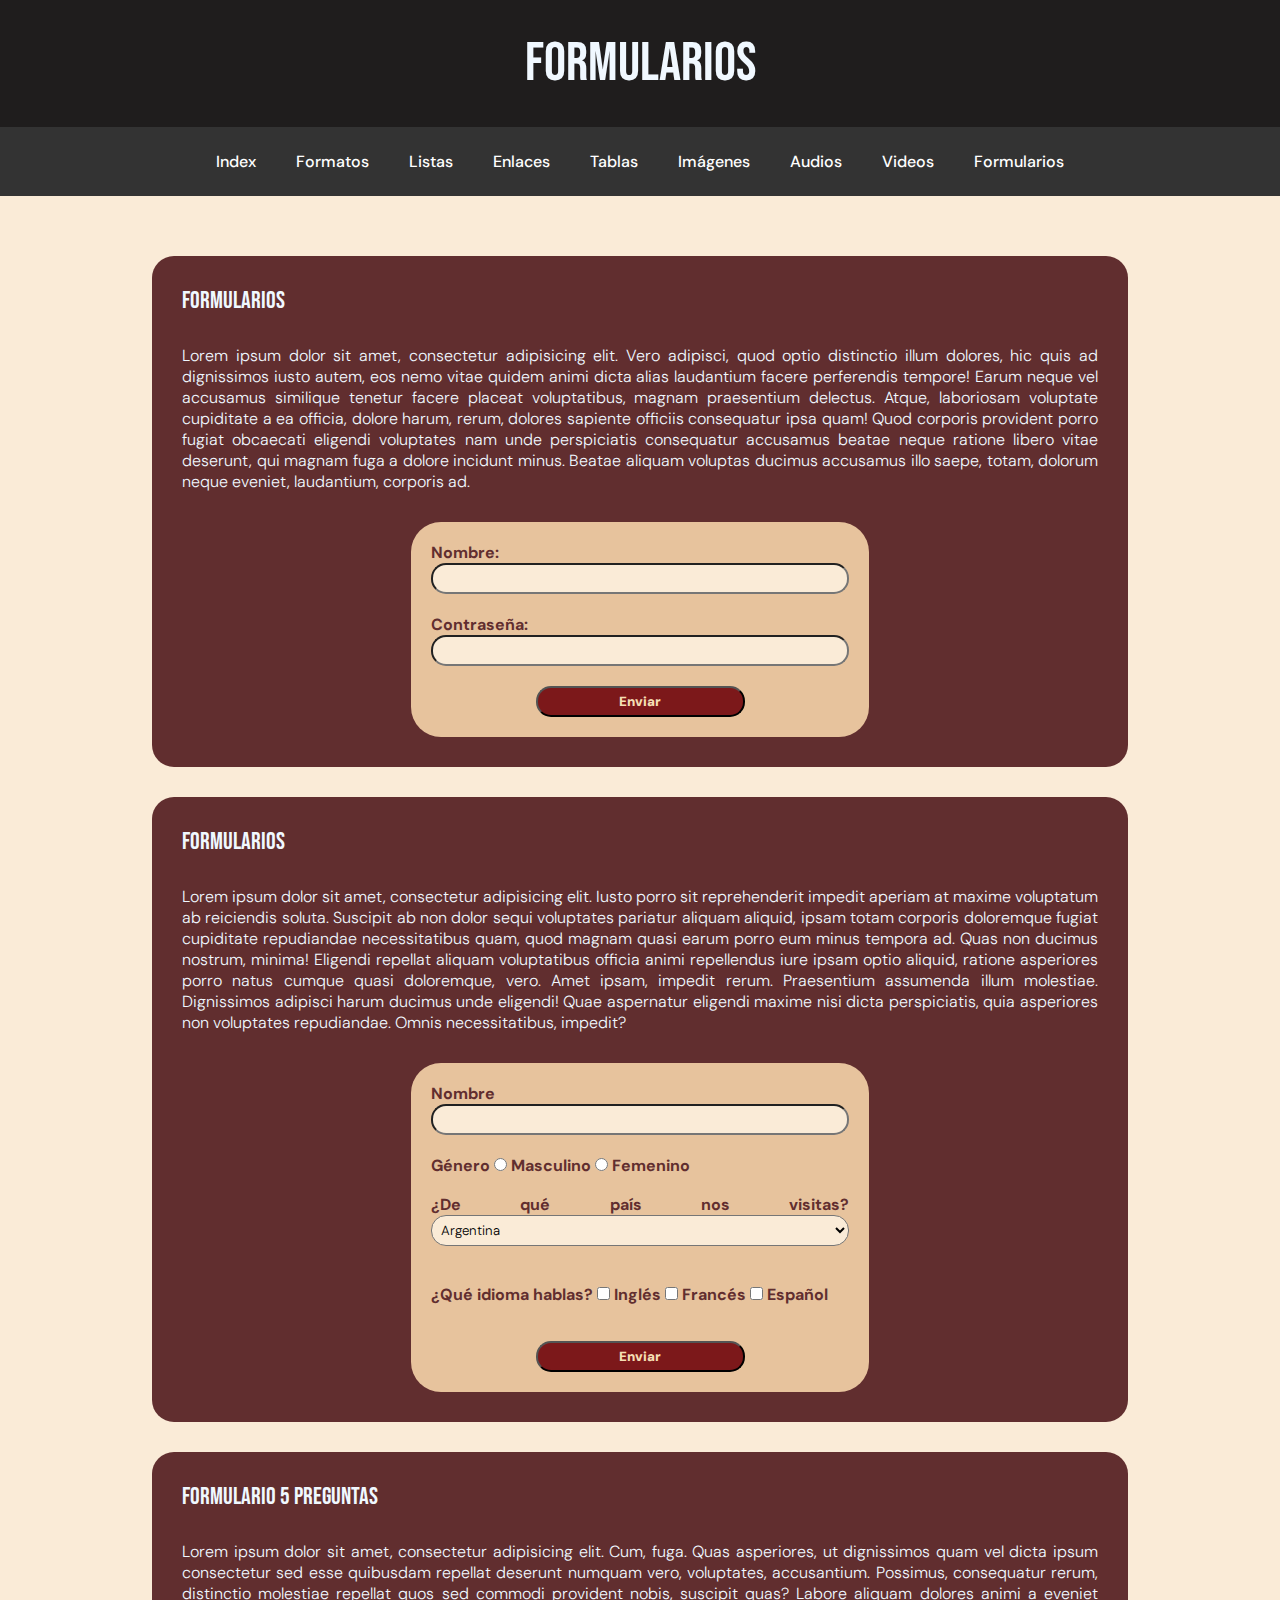
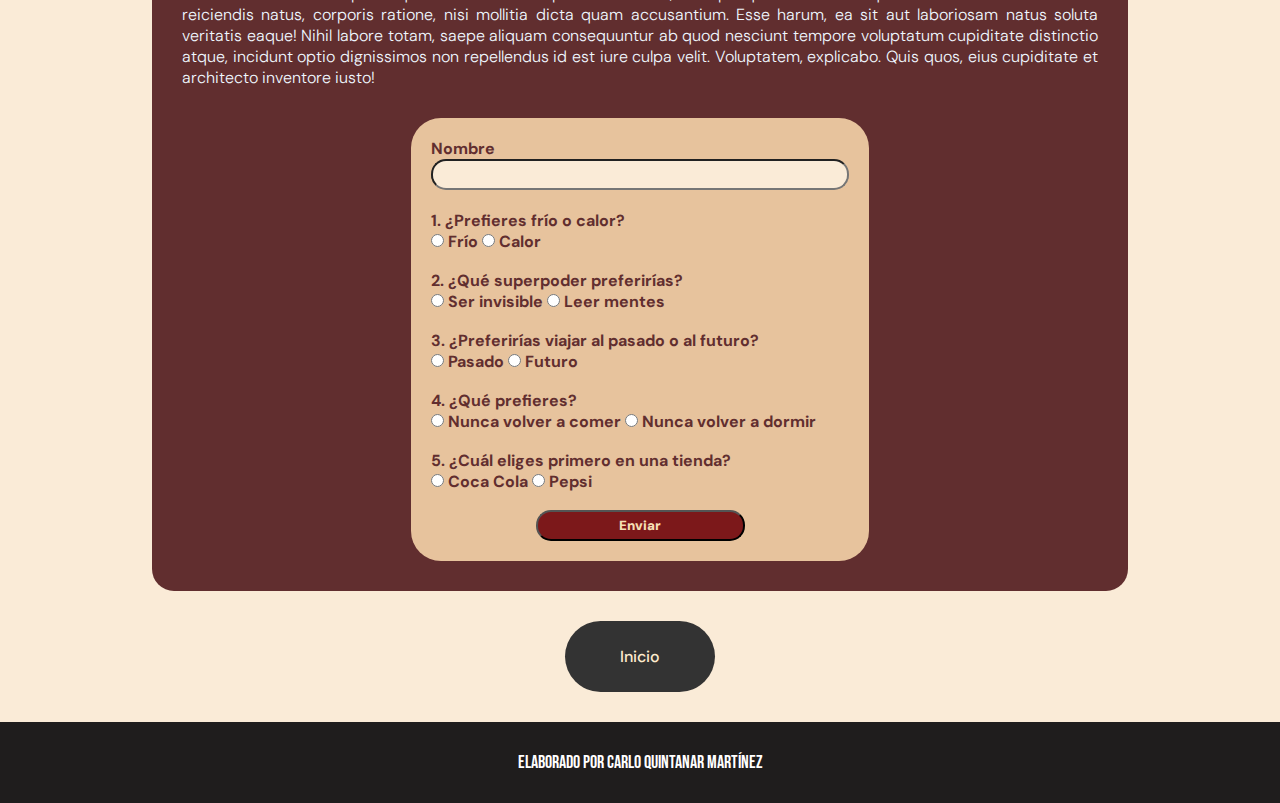
==== formularios.html @ a898bdc6 "Sitio creado" ====
<!doctype html>
<html>
<head>
	<title>Formularios en HTML</title>
	<link rel="stylesheet" href="tablas/style.css">
</head>
<body>
	<header id="tope">
		<h1>Formularios</h1>
	</header>
	<nav class="navbar">
        <a href="index.html">Index</a>
        <a href="Formatos.html">Formatos</a>
		<a href="Listas.html">Listas</a>
        <a href="Enlaces.html">Enlaces</a>
        <a href="tablas/tablas.html">Tablas</a>
        <a href="Imágenes.html">Imágenes</a>
        <a href="Audio.html">Audios</a>
        <a href="Videos.html">Videos</a>
        <a href="formularios.html">Formularios</a>
    </nav>
	<main>
			<section>
				<h2>Formularios</h2>
				<p>Lorem ipsum dolor sit amet, consectetur adipisicing elit. Vero adipisci, quod optio distinctio illum dolores, hic quis ad dignissimos iusto autem, eos nemo vitae quidem animi dicta alias laudantium facere perferendis tempore! Earum neque vel accusamus similique tenetur facere placeat voluptatibus, magnam praesentium delectus. Atque, laboriosam voluptate cupiditate a ea officia, dolore harum, rerum, dolores sapiente officiis consequatur ipsa quam! Quod corporis provident porro fugiat obcaecati eligendi voluptates nam unde perspiciatis consequatur accusamus beatae neque ratione libero vitae deserunt, qui magnam fuga a dolore incidunt minus. Beatae aliquam voluptas ducimus accusamus illo saepe, totam, dolorum neque eveniet, laudantium, corporis ad.</p>
				<form action="" method="get">
					<label for="nombre">Nombre:</label>
					<input type="text" id="nombre" name="nombre" value="">
					<label for="contrasena">Contraseña:</label>
					<input type="password" id="contrasena" name="contrasena" value="">
					<input type="submit" value="Enviar">
				</form>
			</section>
			<section>
				<h2>Formularios</h2>
				<p>Lorem ipsum dolor sit amet, consectetur adipisicing elit. Iusto porro sit reprehenderit impedit aperiam at maxime voluptatum ab reiciendis soluta. Suscipit ab non dolor sequi voluptates pariatur aliquam aliquid, ipsam totam corporis doloremque fugiat cupiditate repudiandae necessitatibus quam, quod magnam quasi earum porro eum minus tempora ad. Quas non ducimus nostrum, minima! Eligendi repellat aliquam voluptatibus officia animi repellendus iure ipsam optio aliquid, ratione asperiores porro natus cumque quasi doloremque, vero. Amet ipsam, impedit rerum. Praesentium assumenda illum molestiae. Dignissimos adipisci harum ducimus unde eligendi! Quae aspernatur eligendi maxime nisi dicta perspiciatis, quia asperiores non voluptates repudiandae. Omnis necessitatibus, impedit?</p>
				<form action="" method="get">
					<label for="preg1">Nombre</label>
					<input type="text" id="genero" name="genero" value="">
					<label for="genero">Género</label>
					<input type="radio" id="masculino" name="genero" value="masculino">
					<label for="masculino">Masculino</label>
					<input type="radio" id="femenino" name="genero" value="femenino">
					<label for="femenino">Femenino</label>
					<br><br>
					<label for="pais">¿De qué país nos visitas?</label>
					<select id="pais" name="pais">
						<option value="arg">Argentina</option>
						<option value="col">Colombia</option>
						<option value="ecu">Ecuador</option>
						<option value="ita">Italia</option>
						<option value="mex">México</option>
						<option value="zim">Zimbabue</option>
					</select>
					<br><br>
					<label for="idioma">¿Qué idioma hablas?</label>
					<input type="checkbox" id="idioma1" name="idioma1" value="inglés">
					<label for="idioma1">Inglés</label>
					<input type="checkbox" id="idioma2" name="idioma2" value="frances">
					<label for="idioma2">Francés</label>
					<input type="checkbox" id="idioma3" name="idioma3" value="espanol">
					<label for="idioma3">Español</label>
					<br><br><br>
					<input type="submit" value="Enviar">
				</form>
			</section>
			<section>
				<h2>Formulario 5 preguntas</h2>
				<p>	Lorem ipsum dolor sit amet, consectetur adipisicing elit. Cum, fuga. Quas asperiores, ut dignissimos quam vel dicta ipsum consectetur sed esse quibusdam repellat deserunt numquam vero, voluptates, accusantium. Possimus, consequatur rerum, distinctio molestiae repellat quos sed commodi provident nobis, suscipit quas? Labore aliquam dolores animi a eveniet reiciendis natus, corporis ratione, nisi mollitia dicta quam accusantium. Esse harum, ea sit aut laboriosam natus soluta veritatis eaque! Nihil labore totam, saepe aliquam consequuntur ab quod nesciunt tempore voluptatum cupiditate distinctio atque, incidunt optio dignissimos non repellendus id est iure culpa velit. Voluptatem, explicabo. Quis quos, eius cupiditate et architecto inventore iusto!</p>
				<form action="" method="get">
					<label for="nombre-2">Nombre</label>
					<input type="text" id="nombre-2" name="nombre-2" value="">
					<label for="temp">1. ¿Prefieres frío o calor?</label><br>
					<input type="radio" id="frio" name="temp" value="frio">
					<label for="frio">Frío</label>
					<input type="radio" id="calor" name="temp" value="calor">
					<label for="calor">Calor</label>
					<br><br>
					<label for="poder">2. ¿Qué superpoder preferirías?</label><br>
					<input type="radio" id="invisible" name="poder" value="invisible">
					<label for="invisible">Ser invisible</label>
					<input type="radio" id="mentes" name="poder" value="mentes">
					<label for="mentes">Leer mentes</label>
					<br><br>
					<label for="time">3. ¿Preferirías viajar al pasado o al futuro?</label><br>
					<input type="radio" id="pasado" name="time" value="pasado">
					<label for="pasado">Pasado</label>
					<input type="radio" id="futuro" name="time" value="futuro">
					<label for="futuro">Futuro</label>
					<br><br>
					<label for="elecc">4. ¿Qué prefieres?</label><br>
					<input type="radio" id="comer" name="elecc" value="comer">
					<label for="comer">Nunca volver a comer</label>
					<input type="radio" id="dormir" name="elecc" value="dormir">
					<label for="dormir">Nunca volver a dormir</label>
					<br><br>
					<label for="tienda">5. ¿Cuál eliges primero en una tienda?</label><br>
					<input type="radio" id="coca" name="tienda" value="coca">
					<label for="coca">Coca Cola</label>
					<input type="radio" id="pepsi" name="tienda" value="pepsi">
					<label for="pepsi">Pepsi</label>
					<br><br>
					<input type="submit" value="Enviar">
				</form>
			</section>
		<nav class="navbar3">
				<ul>
				<a href="#tope">Inicio</a>
				</ul>
		</nav>
	</main>
	<footer>
		<h6>Elaborado por Carlo Quintanar Martínez</h6>
	</footer>
</body>
</html>
---- tablas/style.css ----
@charset "utf-8";
@import url('https://fonts.googleapis.com/css2?family=Bebas+Neue&family=DM+Sans:ital,opsz,wght@0,9..40,100..1000;1,9..40,100..1000&display=swap');
/* CSS Document */
*{
	padding: 0;
	margin: 0;
	box-sizing: border-box;
}
header, nav, footer, main{
	width: 100%;
	background-color:#1F1D1D;
	color: aliceblue;
	padding: 30px;
	margin-left: auto;
	margin-right: auto;
}
nav{
	height: auto;
	background-color: aquamarine;
}
.navbar {
            display: flex;
            justify-content: center;
            background-color: #333;
            padding: 10px;
			font-family: "DM Sans", sans-serif;
  			font-optical-sizing: auto;
  			font-weight: 500;
 			font-style: normal;
        }
        .navbar a {
            color: white;
            text-decoration: none;
            padding: 14px 20px;
            transition: background 0.3s;
			border-radius: 50px;
        }
        .navbar a:hover {
            background-color: #612E2F;
			border-radius: 50px;
			color:#FFFFFF;
		}
.navbar2 {
            display: flex;
            justify-content: center;
            background-color: #333;
            padding: 25px;
			font-family: "DM Sans", sans-serif;
  			font-optical-sizing: auto;
  			font-weight: 500;
 			font-style: normal;
			border-radius: 50px;
			width: 550px;
        }
        .navbar2 a {
            color: white;
            text-decoration: none;
            padding: 14px 20px;
            transition: background 0.3s;
			border-radius: 50px
        }
        .navbar2 a:hover {
            background-color: #612E2F;
			border-radius: 50px;
			color: white;
		}
.navbar3 {
            display: flex;
            justify-content: center;
            background-color: #333;
            padding: 25px;
			font-family: "DM Sans", sans-serif;
  			font-optical-sizing: auto;
  			font-weight: 500;
 			font-style: normal;
			border-radius: 50px;
			width: 150px;
        }
        .navbar3 a {
            color: white;
            text-decoration: none;
            padding: 14px 20px;
            transition: background 0.3s;
			border-radius: 50px;
        }
        .navbar3 a:hover {
            background-color: #612E2F;
			border-radius: 50px;
			color: white;
		}
main{
	height: auto;
	background-color:antiquewhite;
}
main h2,h3,h4,h5{
	
}
#carlo{
	height: 575px;
}
section{
	width: 80%;
	height: auto;
	background-color:#612E2F;
	padding: 30px;
	margin-top: 30px;
	margin-bottom: 30px;
	margin-left: auto;
	margin-right: auto;
	overflow: auto;
	text-align: justify;
	border-radius: 22px;
}
section li,dd,td{
	font-family: "DM Sans", sans-serif;
  	font-optical-sizing: auto;
  	font-weight: 300;
 	font-style: normal;
	margin-left: 20px;
}
section th,dt{
	font-family: "DM Sans", sans-serif;
  	font-optical-sizing: auto;
  	font-weight: 850;
 	font-style: normal;
}
h2,p{
	margin-bottom: 30px;
	
}
section h1,h2,h3,h4,h5,h6{
	font-family: "Bebas Neue", sans-serif;
  	font-weight: 400;
	font-style: normal;
	text-align: left;	
}
h1,h6{
	font-family: "Bebas Neue", sans-serif;
  	font-weight: 400;
 	font-style: normal;
}
p{
	font-family: "DM Sans", sans-serif;
  	font-optical-sizing: auto;
  	font-weight: 300;
 	font-style: normal;
}
table{
	margin-left: auto;
	margin-right: auto;
	text-align: center;
}
#tabla_1{
	width: 80%;
	margin-left: auto;
	margin-right: auto;
}
#tabla_1 th, #tabla_1 td, #tabla_2 th, #tabla_2 td, #tabla_3 th, #tabla_3 td{
	padding-left: 10px;
	padding-right: 10px;
	padding-top: 7px;
	padding-bottom: 7px;
	text-align: center;
}
#tabla_1 th, #tabla_2 th, #tabla_3 th{
	background-color:#361B1C;
	color:antiquewhite;
}
#tabla_1 td{
	background-color:#9A6768;
}
#tabla_2{
	width: 100%;
	border-style: solid;
	border-color: orange;
	border-spacing: 10px;
	border-collapse: collapse;
}
#tabla_2 th, #tabla_2 td{
	 border: 5px solid;
}
#tabla_2 tbody tr:nth-child(even){
	background-color: #9A6768;
}
#tabla_2 tbody tr:nth-child(odd){
	background-color:#833234;
}
#tabla_3{
	width: 80%;
	margin-left: auto;
	margin-right: auto;
	border-collapse: collapse;
}
#tabla_3 th{
	height: 60px;
}
#tabla_3 td{
	height: 30px;
	padding-left: 10px;
}
#tabla_3 th, #tabla_3 td{
	border: 2px solid #EDD8CA;
}
#tabla_3 tr:hover{
	background-color:#B15819;
}
h1{
	text-align: center;
	font-size: 55px;
}
footer h6{
	font-size: 18px;
	text-align: center;
	color: white;
}

form{
	width: 50%;
	height: auto;
	padding: 20px;
	background-color:#E7C39D;
	border-radius: 30px;
	margin-left: auto;
	margin-right: auto;
}
form label{
	color: #612E2F;
	font-family: "DM Sans", sans-serif;
  	font-optical-sizing: auto;
  	font-weight: 700;
 	font-style: normal;
}
input[type=text], input[type=password],select{
	width: 100%;
	margin-bottom: 20px;
	padding: 5px;
	background-color: antiquewhite;
	border-radius: 15px;
	font-family: "DM Sans", sans-serif;
  	font-optical-sizing: auto;
  	font-weight: 300;
 	font-style: normal;
}
input[type=submit]{
	width: 50%;
	margin-left: auto;
	margin-right: auto;
	display: block;
	padding: 5px;
	background-color: #7C181A;
	color: wheat;
	border-radius: 15px;
	font-family: "DM Sans", sans-serif;
  	font-optical-sizing: auto;
  	font-weight: 900;
 	font-style: normal;
}
input[type=text]:focus, input[type=password]:focus{
	color: aquamarine;
	background-color: #A86C6D;
}
section a:link{
				color: darksalmon;
			}
			section a:visited{
				color:navy;
			}
			section a:visited, section a:link{
				text-decoration: none;
			}
			section a:hover{
				color: coral;
				font-weight: bold;
			}
			main nav a{
				text-decoration: none;
			}
			main nav a:link, main nav a:visited{
				color: blanchedalmond;
			}
			main nav a:hover{
				color: orange;
				font-weight: bold;
			}
			nav ul li a:link, nav ul li a:visited{
				color: antiquewhite;
				text-decoration: none;
			}
			nav ul li a:hover{
				background-color: yellowgreen;
			}
main section img{
	width: 50%;
	height: auto;
	margin-top: 10px;
	display:block;
	margin-left: auto;
	margin-right: auto;
}
#img-border-redondo{
	border-radius: 50px;
}
.img-flotantes{
	width: 25%;
	float: left;
	margin-top: 0px;
	margin-right: 20px;
}
.img-flotantes2{
	width: 20%;
	float: left;
	margin-top: 0px;
	margin-right: 20px;
}
#img-flotante-der{
	float: right;
	margin-left: 20px;
}
.fondo{
	background-image: url("../docimages/fondo.jpg");
}
.fondo h2{
	color: white;
}
.section-filtros{
	text-align: center;
}
.section-filtros img{
	width: 25%;
	display: inline-block;
	margin-left: 15px;
	margin-right: 15px;
	margin-bottom: 15px;
}
.section-filtros p{
	text-align: justify;
}
#titulocarlo{
	font-size: 44px;
}
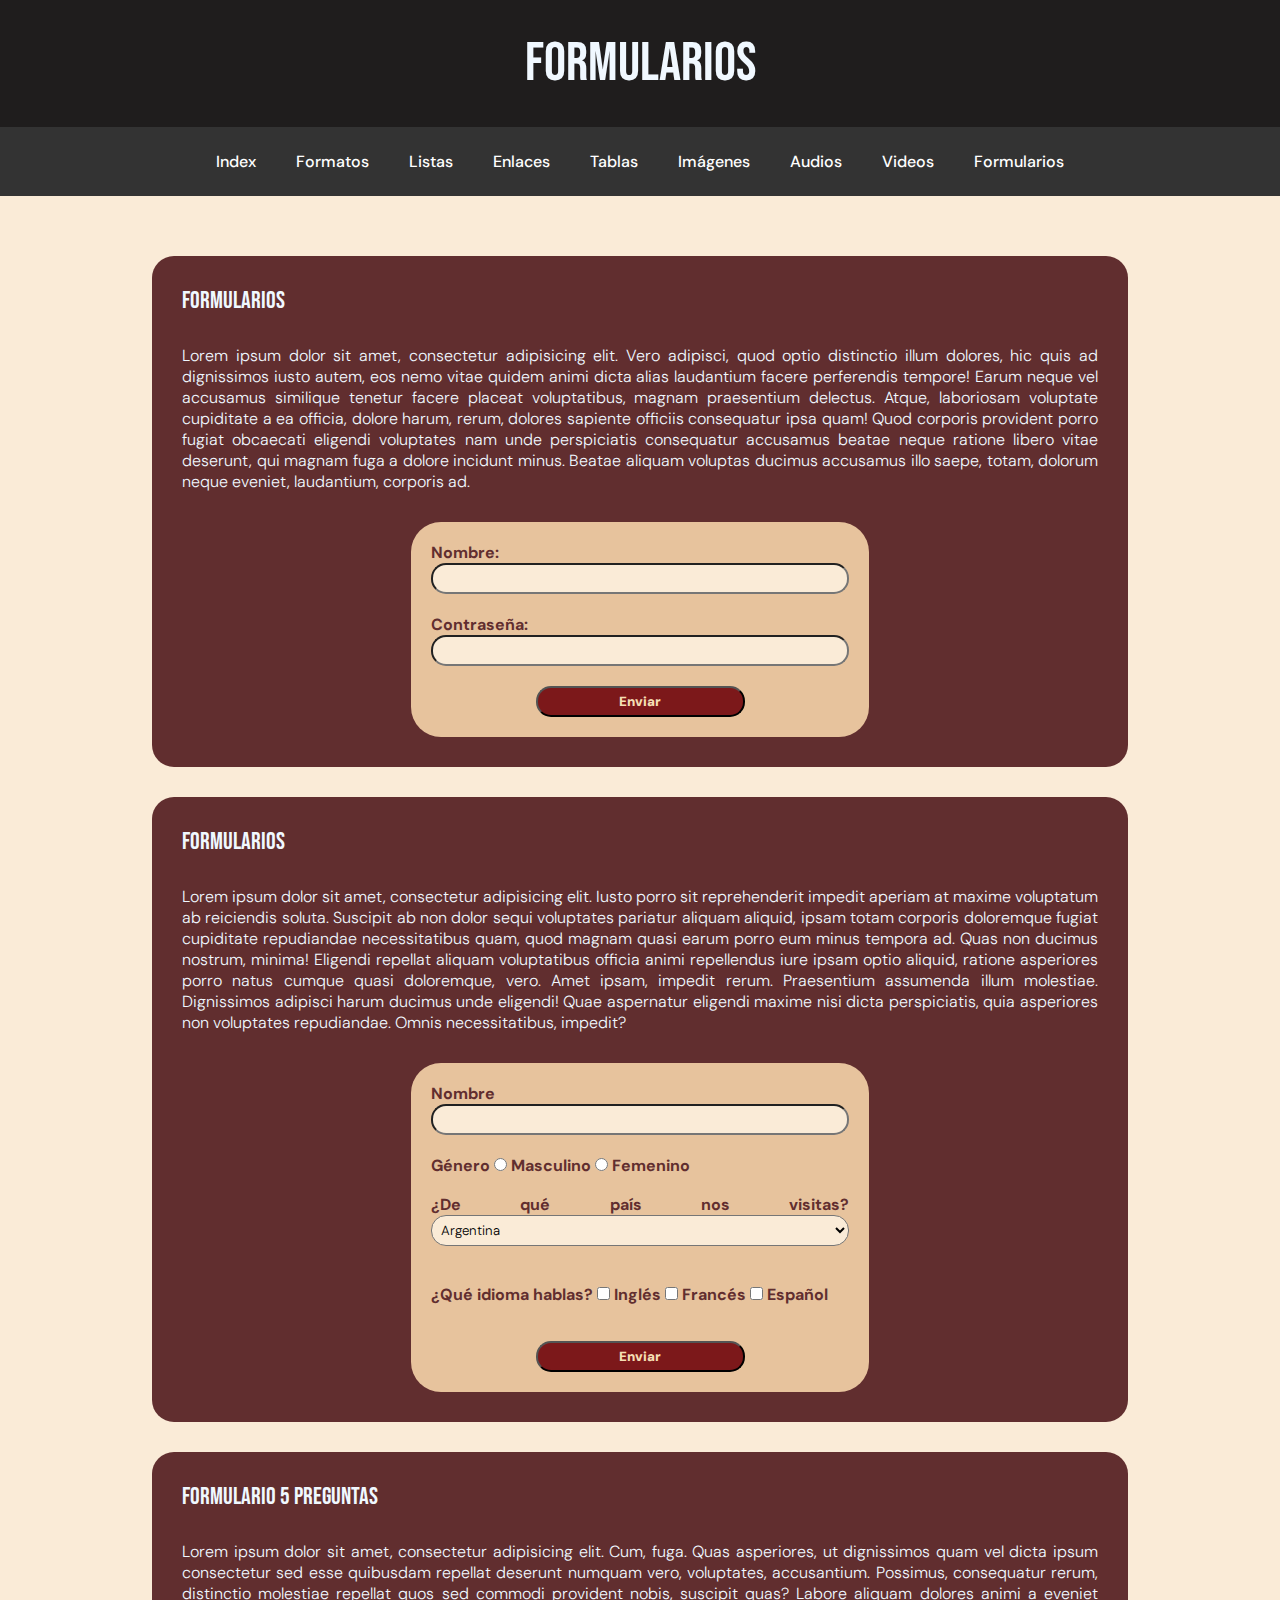
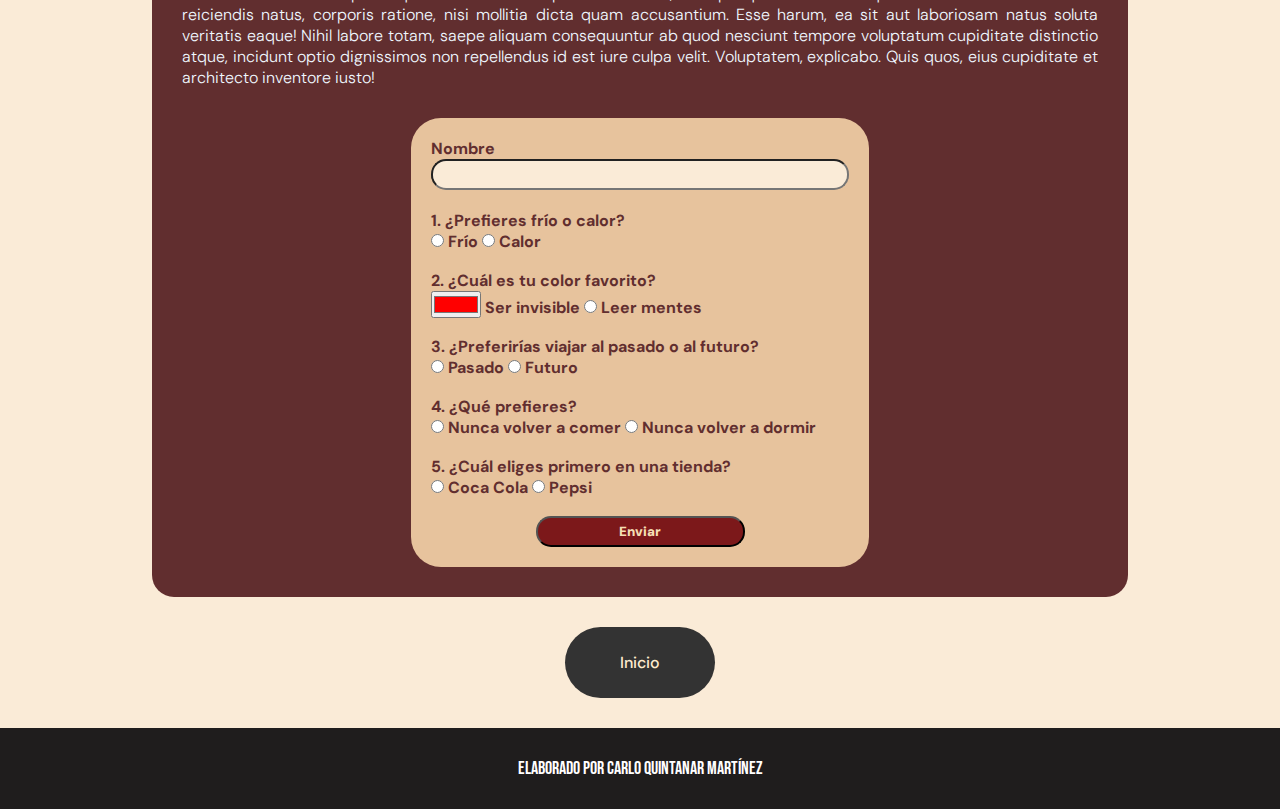
==== commit 7e858d5a: "Update formularios.html" ====
--- a/formularios.html
+++ b/formularios.html
@@ -76,8 +76,8 @@
 					<input type="radio" id="calor" name="temp" value="calor">
 					<label for="calor">Calor</label>
 					<br><br>
-					<label for="poder">2. ¿Qué superpoder preferirías?</label><br>
-					<input type="radio" id="invisible" name="poder" value="invisible">
+					<label for="poder">2. ¿Cuál es tu color favorito?</label><br>
+					<input type="color" id="favcolor" name="favcolor" value="#ff0000">
 					<label for="invisible">Ser invisible</label>
 					<input type="radio" id="mentes" name="poder" value="mentes">
 					<label for="mentes">Leer mentes</label>
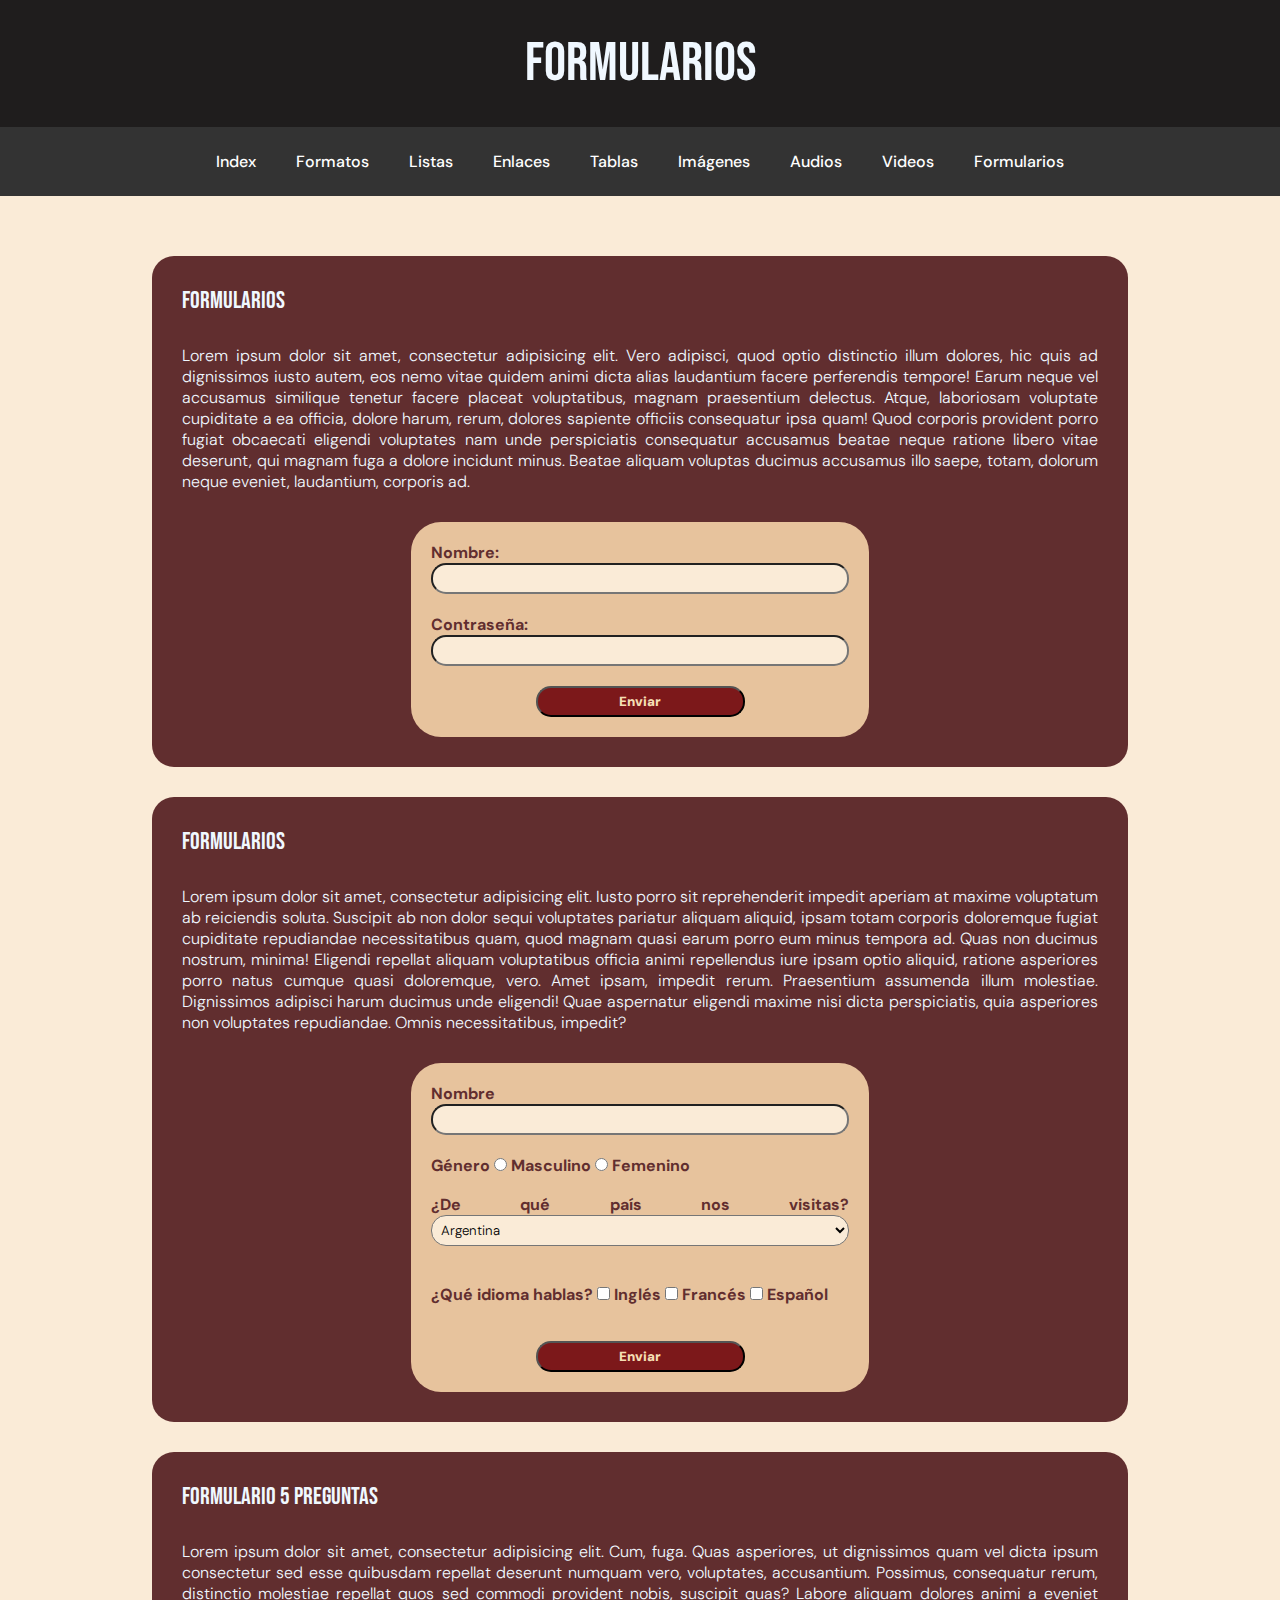
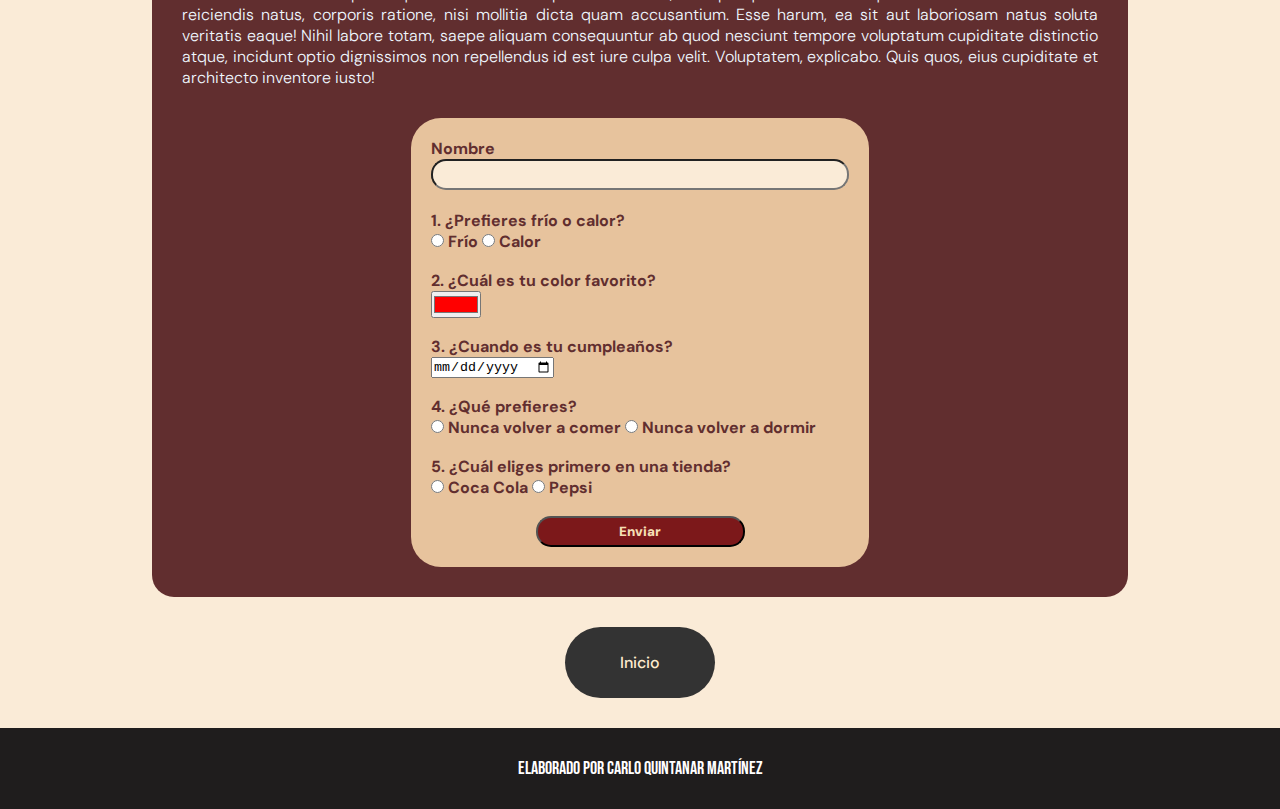
==== commit 8ea91c8d: "Update formularios.html" ====
--- a/formularios.html
+++ b/formularios.html
@@ -76,17 +76,11 @@
 					<input type="radio" id="calor" name="temp" value="calor">
 					<label for="calor">Calor</label>
 					<br><br>
-					<label for="poder">2. ¿Cuál es tu color favorito?</label><br>
+					<label for="favcolor">2. ¿Cuál es tu color favorito?</label><br>
 					<input type="color" id="favcolor" name="favcolor" value="#ff0000">
-					<label for="invisible">Ser invisible</label>
-					<input type="radio" id="mentes" name="poder" value="mentes">
-					<label for="mentes">Leer mentes</label>
 					<br><br>
-					<label for="time">3. ¿Preferirías viajar al pasado o al futuro?</label><br>
-					<input type="radio" id="pasado" name="time" value="pasado">
-					<label for="pasado">Pasado</label>
-					<input type="radio" id="futuro" name="time" value="futuro">
-					<label for="futuro">Futuro</label>
+					<label for="cumple">3. ¿Cuando es tu cumpleaños?</label><br>
+					<input type="date" id="cumple" name="cumple" value="cumple">
 					<br><br>
 					<label for="elecc">4. ¿Qué prefieres?</label><br>
 					<input type="radio" id="comer" name="elecc" value="comer">
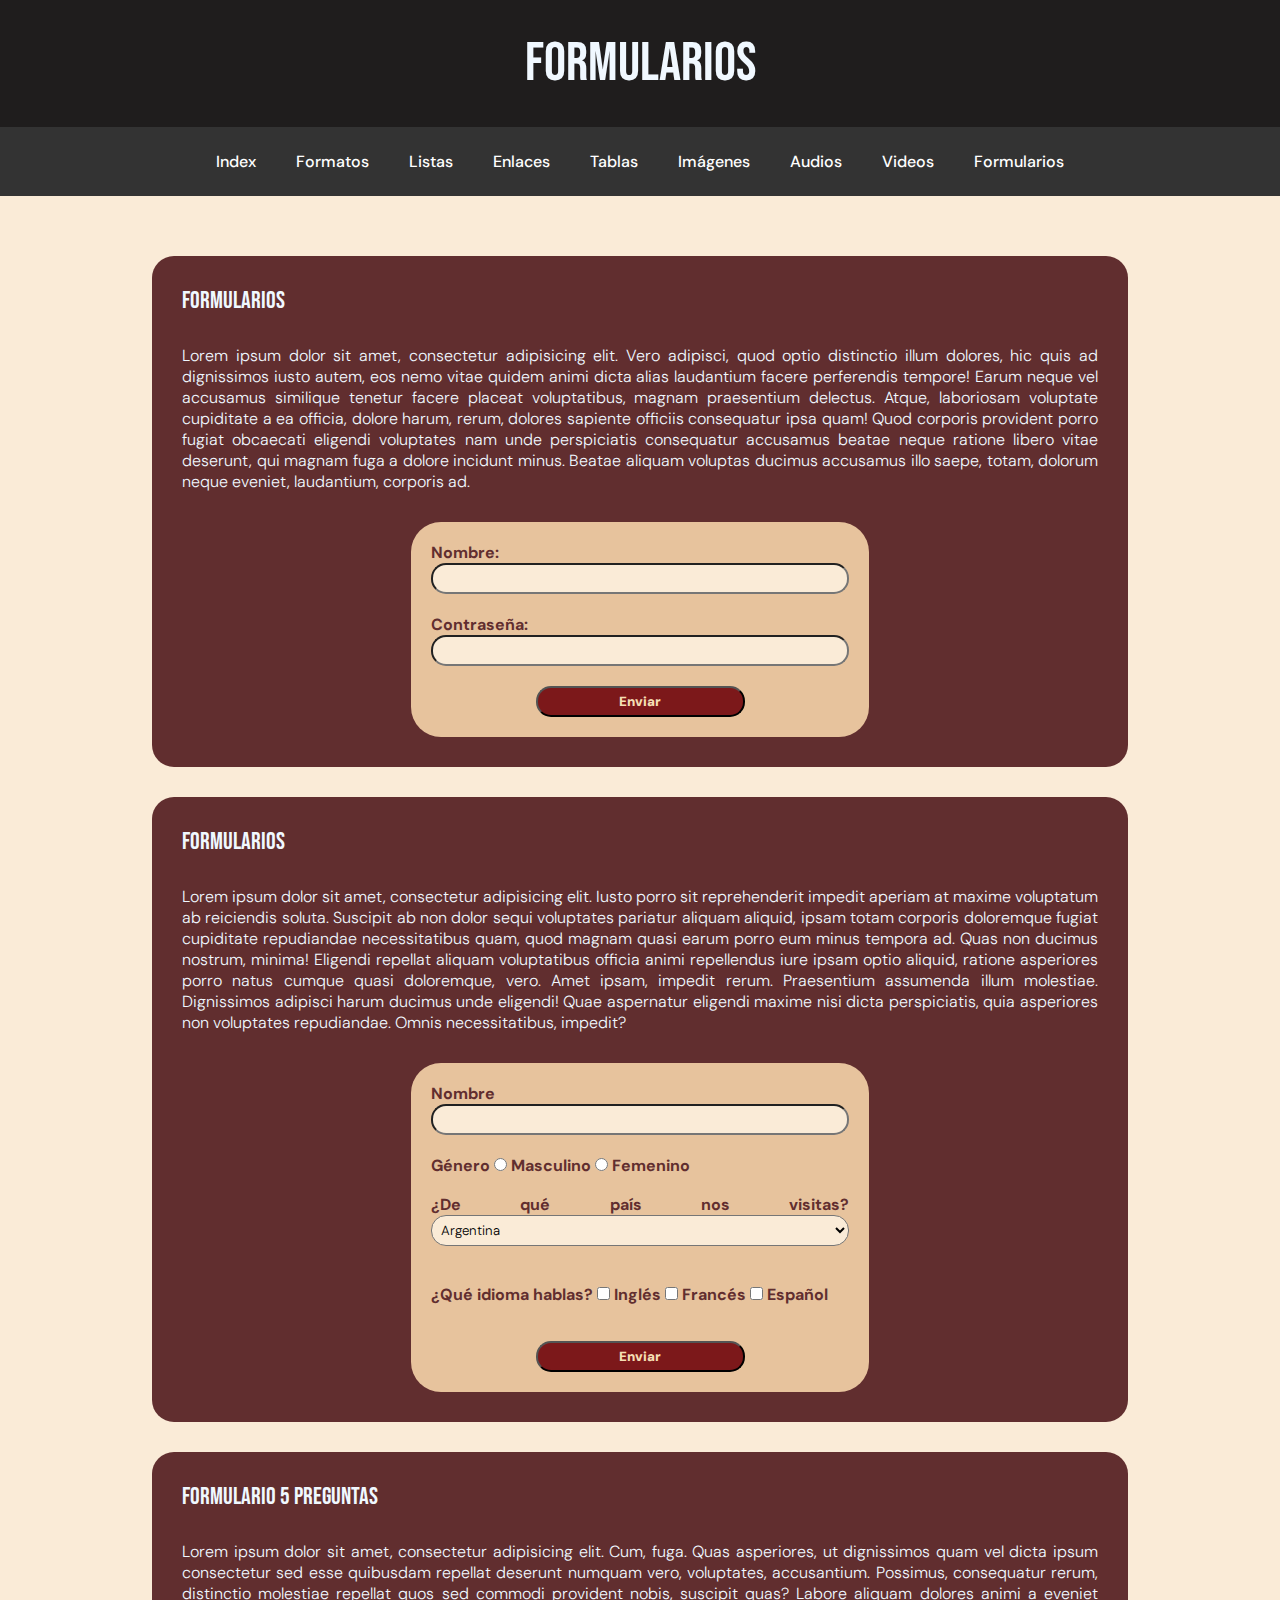
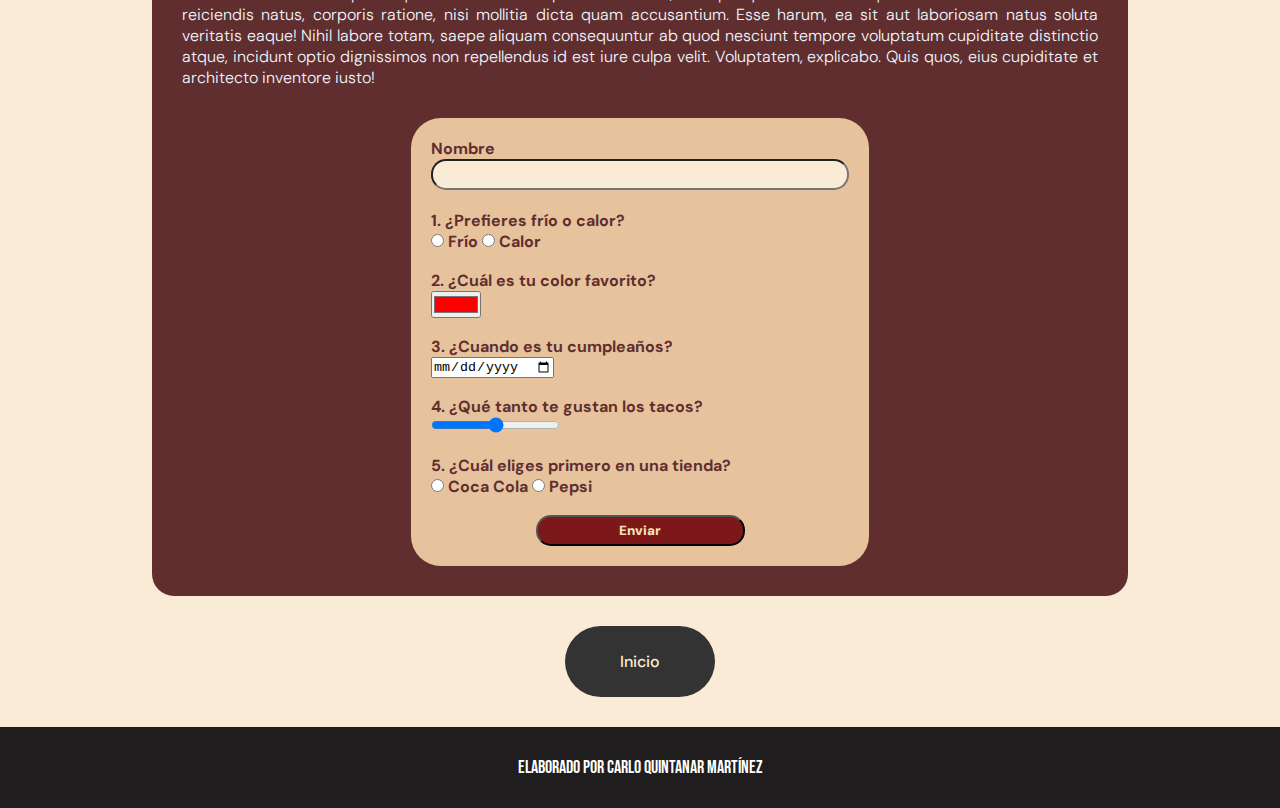
==== commit 872f1ca1: "Update formularios.html" ====
--- a/formularios.html
+++ b/formularios.html
@@ -79,14 +79,11 @@
 					<label for="favcolor">2. ¿Cuál es tu color favorito?</label><br>
 					<input type="color" id="favcolor" name="favcolor" value="#ff0000">
 					<br><br>
-					<label for="cumple">3. ¿Cuando es tu cumpleaños?</label><br>
-					<input type="date" id="cumple" name="cumple" value="cumple">
+					<label for="birthday">3. ¿Cuando es tu cumpleaños?</label><br>
+					<input type="date" id="birthday" name="birthday">
 					<br><br>
-					<label for="elecc">4. ¿Qué prefieres?</label><br>
-					<input type="radio" id="comer" name="elecc" value="comer">
-					<label for="comer">Nunca volver a comer</label>
-					<input type="radio" id="dormir" name="elecc" value="dormir">
-					<label for="dormir">Nunca volver a dormir</label>
+					<label for="tacos">4. ¿Qué tanto te gustan los tacos?</label><br>
+					<input type="range" id="tacos" name="tacos" min="0" max="100">
 					<br><br>
 					<label for="tienda">5. ¿Cuál eliges primero en una tienda?</label><br>
 					<input type="radio" id="coca" name="tienda" value="coca">
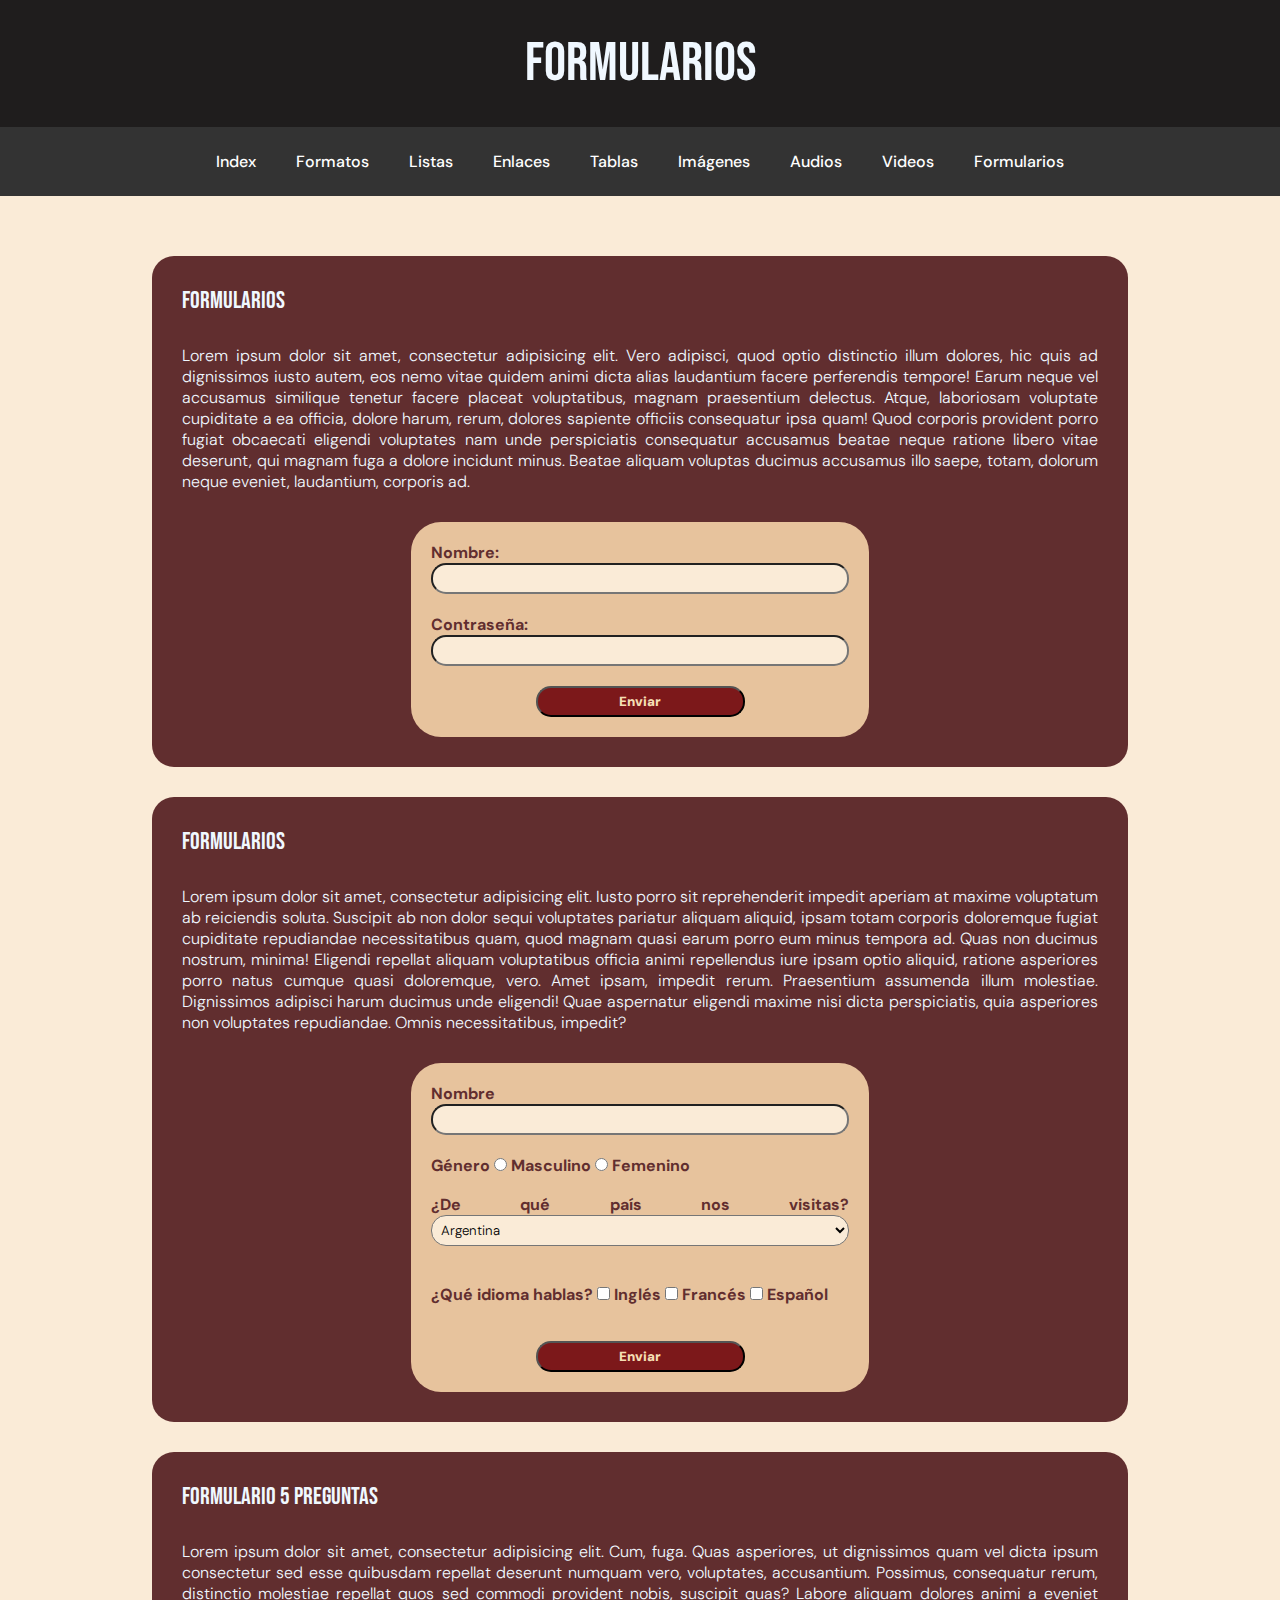
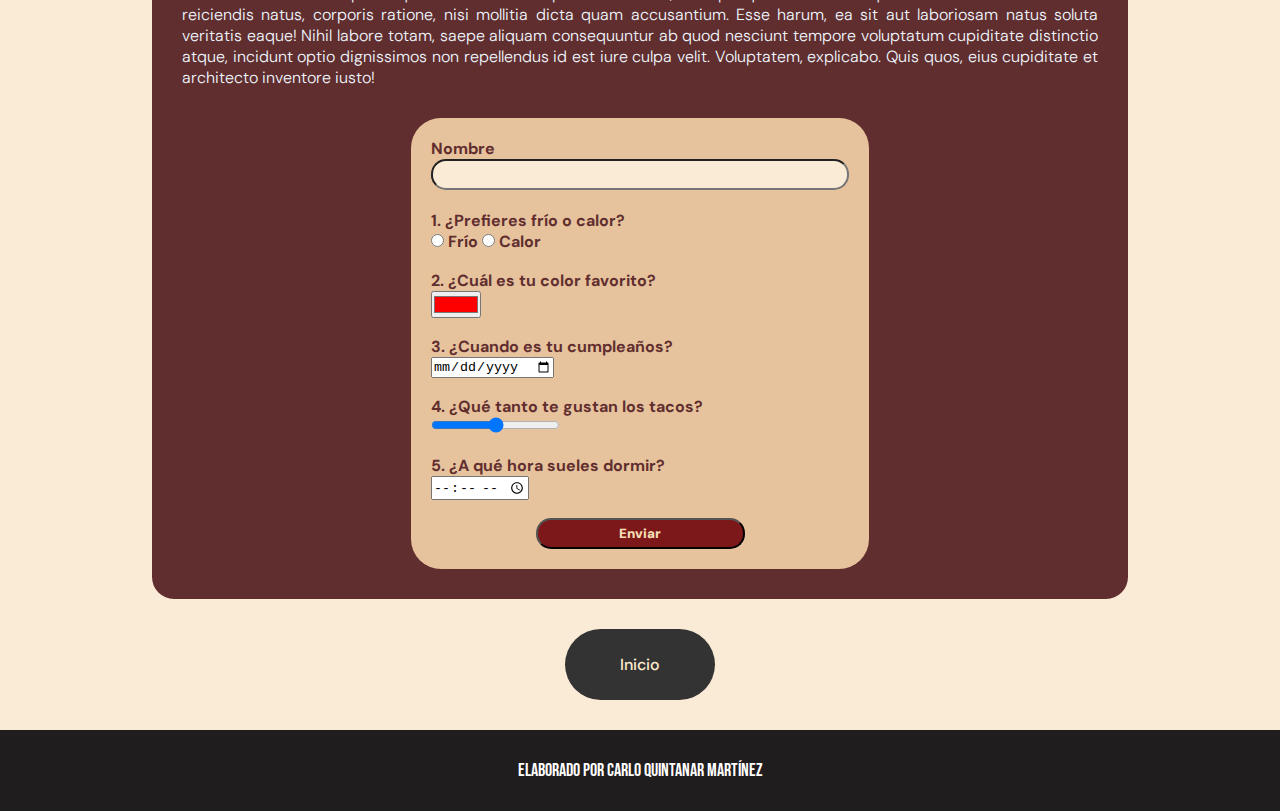
==== commit 2c49cb79: "Update formularios.html" ====
--- a/formularios.html
+++ b/formularios.html
@@ -82,14 +82,11 @@
 					<label for="birthday">3. ¿Cuando es tu cumpleaños?</label><br>
 					<input type="date" id="birthday" name="birthday">
 					<br><br>
-					<label for="tacos">4. ¿Qué tanto te gustan los tacos?</label><br>
-					<input type="range" id="tacos" name="tacos" min="0" max="100">
+					<label for="points">4. ¿Qué tanto te gustan los tacos?</label><br>
+					<input type="range" id="points" name="points" min="0" max="100">
 					<br><br>
-					<label for="tienda">5. ¿Cuál eliges primero en una tienda?</label><br>
-					<input type="radio" id="coca" name="tienda" value="coca">
-					<label for="coca">Coca Cola</label>
-					<input type="radio" id="pepsi" name="tienda" value="pepsi">
-					<label for="pepsi">Pepsi</label>
+					<label for="appt">5. ¿A qué hora sueles dormir?</label><br>
+					<input type="time" id="appt" name="appt">
 					<br><br>
 					<input type="submit" value="Enviar">
 				</form>
